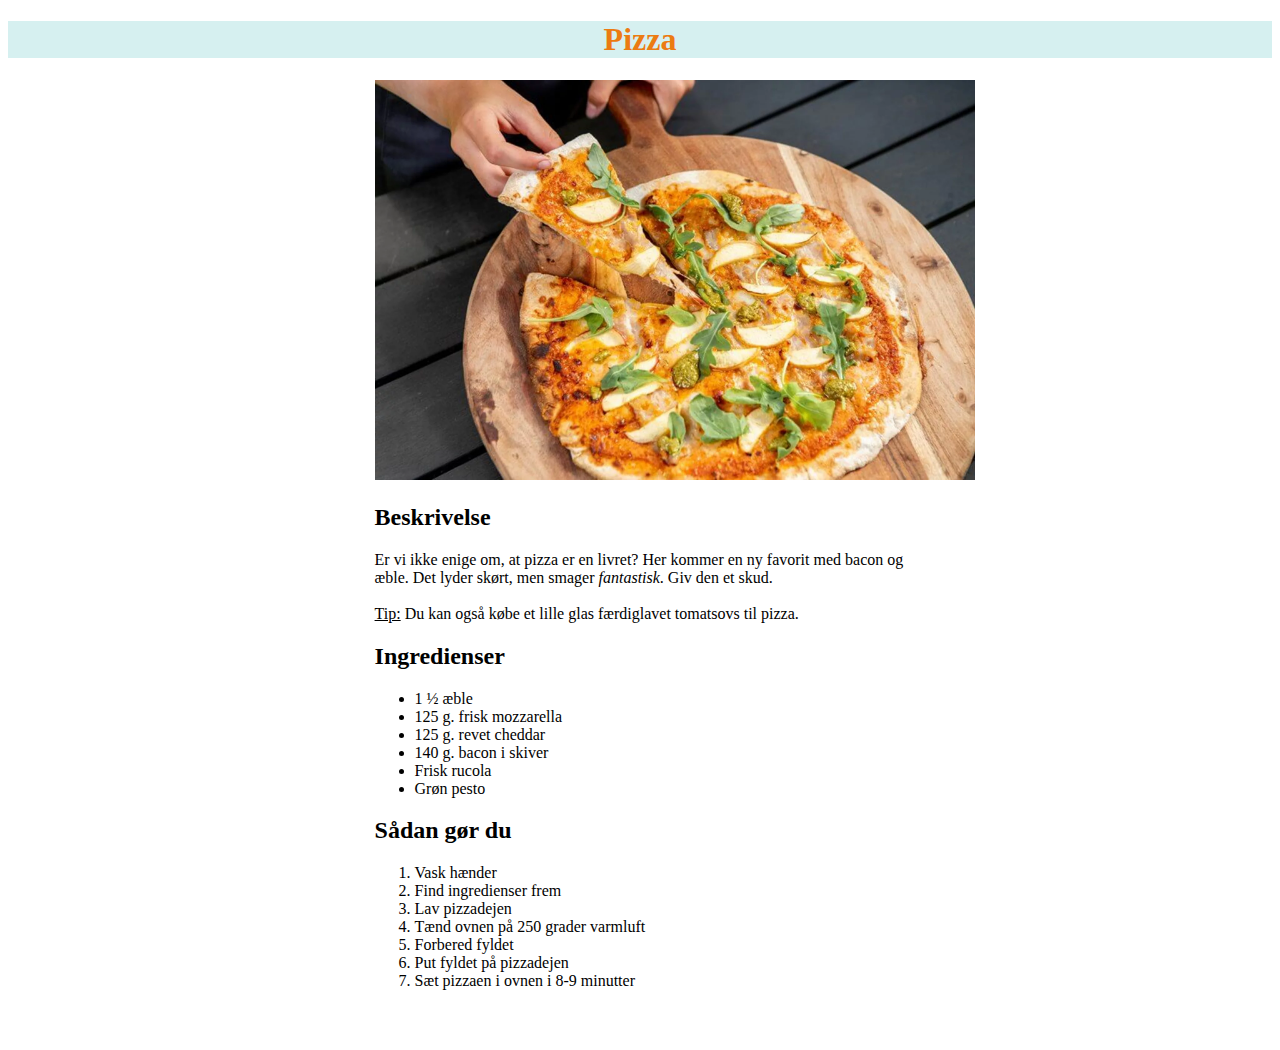
==== recipes/pizza.html @ 105fb729 "write html code for main page and two recipe pages for the website" ====
<!DOCTYPE html>
<html lang="da">
<head>
    <meta charset="UTF-8">
    <meta http-equiv="X-UA-Compatible" content="IE=edge">
    <meta name="viewport" content="width=device-width, initial-scale=1.0">
    <title>pizza</title>
</head>
<body>
    <h1 style="text-align: center; color:rgb(236, 123, 18); background-color: rgb(214, 240, 240);" >Pizza</h1>

    <div style="width: 42%; margin: auto;">
    
    <table>
        <img src="../img/pizza.jpg" alt="pizza with bacon, apples and ruccola" height="400">
    </table>

    <h2> Beskrivelse</h2>

    <p>
        Er vi ikke enige om, at pizza er en livret? Her kommer en ny favorit med bacon og æble. 
        Det lyder skørt, men smager <em>fantastisk</em>. Giv den et skud.
        <br><br>
        <u>Tip:</u> Du kan også købe et lille glas færdiglavet tomatsovs til pizza.
    </p>

    <h2>Ingredienser</h2>

    <ul>
        <li>1 ½ æble</li>
        <li>125 g. frisk mozzarella </li>
        <li>125 g. revet cheddar</li>
        <li>140 g. bacon i skiver</li>
        <li>Frisk rucola</li>
        <li>Grøn pesto</li>
    </ul>

    <h2>Sådan gør du</h2>
    <ol>
        <li>Vask hænder</li>
        <li>Find ingredienser frem</li>
        <li>Lav pizzadejen</li>
        <li>Tænd ovnen på 250 grader varmluft</li>
        <li>Forbered fyldet</li>
        <li>Put fyldet på pizzadejen</li>
        <li>Sæt pizzaen i ovnen i 8-9 minutter</li>

    </ol>
    <br><br>


    </div>

</body>
</html>
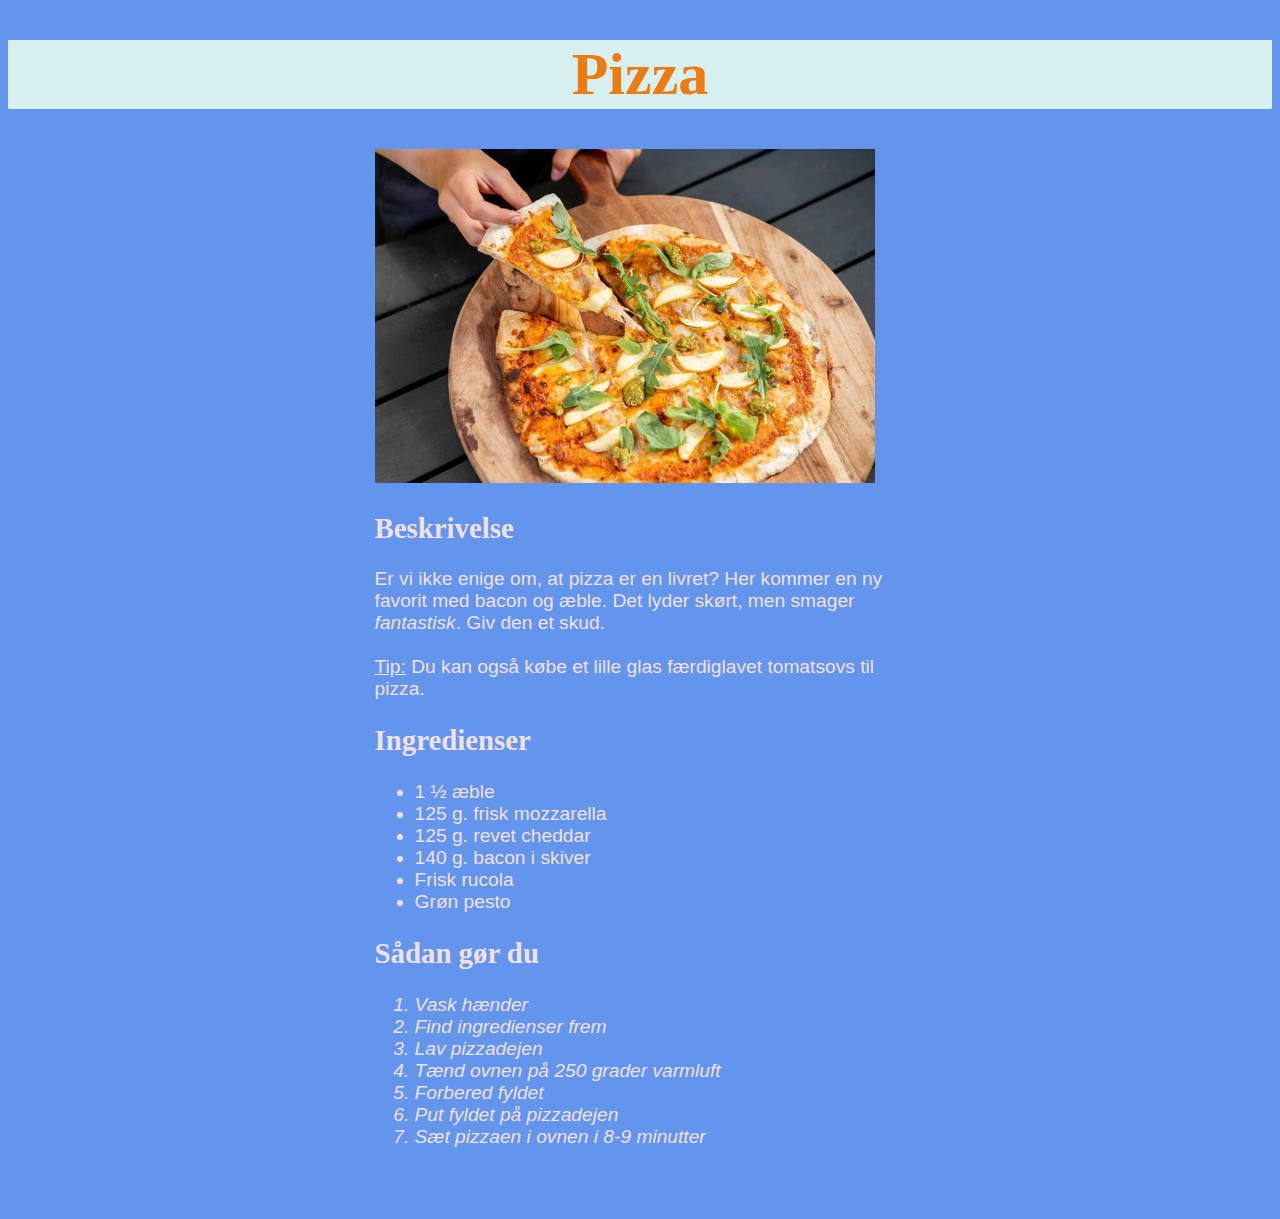
==== commit ee750e83: "added some fun css" ====
--- a/recipes/pizza.html
+++ b/recipes/pizza.html
@@ -5,9 +5,10 @@
     <meta http-equiv="X-UA-Compatible" content="IE=edge">
     <meta name="viewport" content="width=device-width, initial-scale=1.0">
     <title>pizza</title>
+    <link rel="stylesheet" href="../styles.css">
 </head>
 <body>
-    <h1 style="text-align: center; color:rgb(236, 123, 18); background-color: rgb(214, 240, 240);" >Pizza</h1>
+    <h1 id="pizzatitle" class="title" >Pizza</h1>
 
     <div style="width: 42%; margin: auto;">
     
--- a/styles.css
+++ b/styles.css
@@ -0,0 +1,54 @@
+
+* {
+    background-color: cornflowerblue;
+}
+
+div {
+    color:rgb(240, 224, 224);
+}
+
+h2 {
+    font-family: cursive;
+}
+
+.title {
+    text-align: center;
+    font-family: fantasy;
+    font-size: 60px;
+    font-weight: 900;
+}
+
+#maintitle {
+    color: rgb(94, 131, 26); 
+    background-color: rgb(214, 240, 240);
+}
+
+#pizzatitle {
+    color:rgb(236, 123, 18); 
+    background-color: rgb(214, 240, 240);
+}
+
+#chilititle {
+    text-align: center; 
+    color: rgb(46, 199, 26); 
+    background-color: rgb(214, 240, 240);
+}
+
+img {
+    width: 500px;
+    height: auto;
+}
+
+.chiliimg {
+    height: 400px;
+    width: auto;
+}
+
+div {
+    font-family:'Gill Sans', 'Gill Sans MT', Calibri, 'Trebuchet MS', sans-serif;
+    font-size: larger;
+}
+
+ol {
+    font-style:italic;
+}